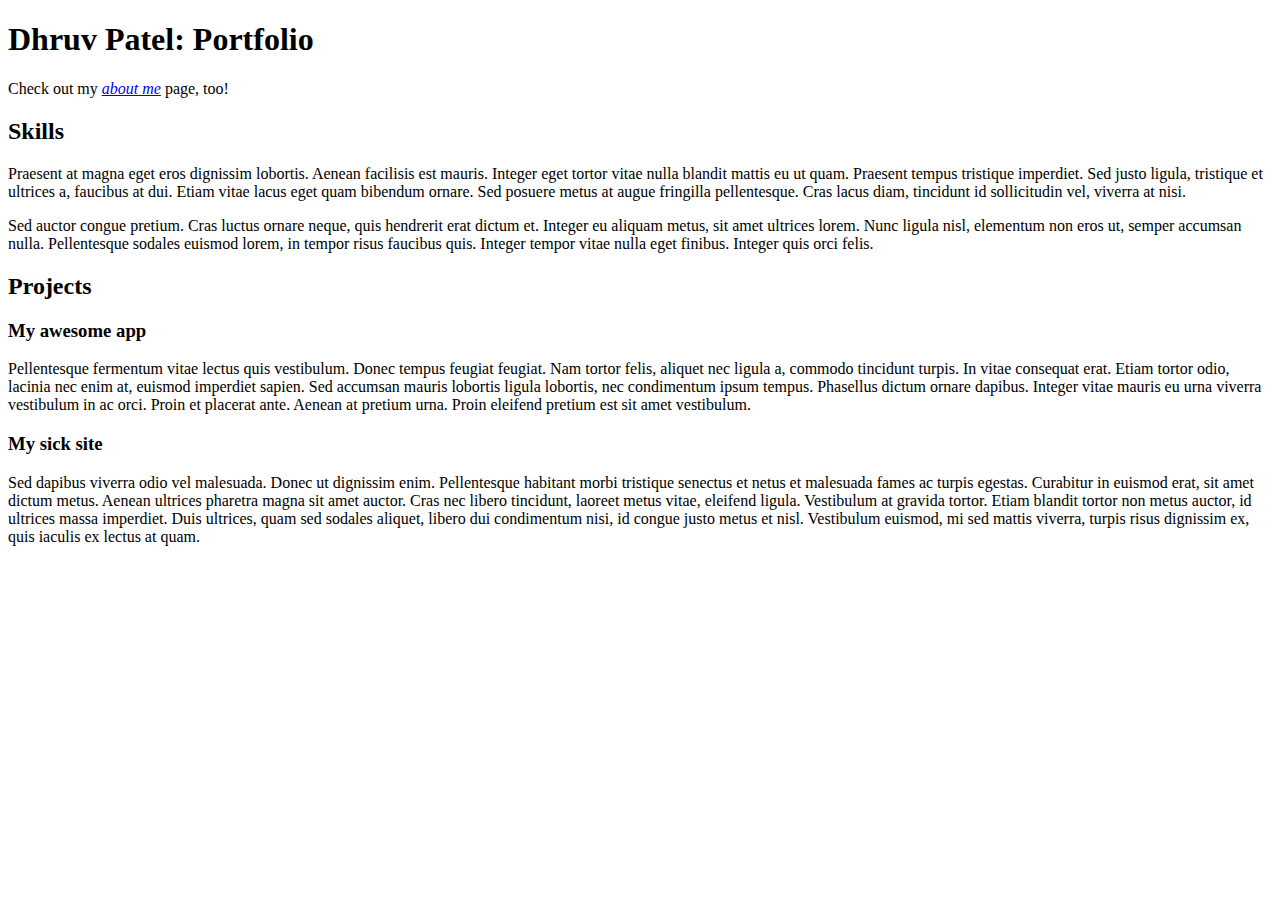
==== portfolio.html @ f68da33c "Update names in portfolio and index" ====
<!DOCTYPE html>
<html lang="en">
  <head>
    <meta charset="UTF-8" />
    <meta name="viewport" content="width=device-width, initial-scale=1.0" />
    <link rel="stylesheet" href="./styles/main.css" />
    <title>Portfolio</title>
  </head>
  <body>
    <h1>Dhruv Patel: Portfolio</h1>

    <nav>
      <p>
        Check out my <a href="./index.html"><em>about me</em></a> page, too!
      </p>
    </nav>

    <section>
      <h2>Skills</h2>

      <p>
        Praesent at magna eget eros dignissim lobortis. Aenean facilisis est
        mauris. Integer eget tortor vitae nulla blandit mattis eu ut quam.
        Praesent tempus tristique imperdiet. Sed justo ligula, tristique et
        ultrices a, faucibus at dui. Etiam vitae lacus eget quam bibendum
        ornare. Sed posuere metus at augue fringilla pellentesque. Cras lacus
        diam, tincidunt id sollicitudin vel, viverra at nisi.
      </p>

      <p>
        Sed auctor congue pretium. Cras luctus ornare neque, quis hendrerit erat
        dictum et. Integer eu aliquam metus, sit amet ultrices lorem. Nunc
        ligula nisl, elementum non eros ut, semper accumsan nulla. Pellentesque
        sodales euismod lorem, in tempor risus faucibus quis. Integer tempor
        vitae nulla eget finibus. Integer quis orci felis.
      </p>
    </section>

    <section>
      <h2>Projects</h2>

      <div class="project">
        <h3>My awesome app</h3>

        <p>
          Pellentesque fermentum vitae lectus quis vestibulum. Donec tempus
          feugiat feugiat. Nam tortor felis, aliquet nec ligula a, commodo
          tincidunt turpis. In vitae consequat erat. Etiam tortor odio, lacinia
          nec enim at, euismod imperdiet sapien. Sed accumsan mauris lobortis
          ligula lobortis, nec condimentum ipsum tempus. Phasellus dictum ornare
          dapibus. Integer vitae mauris eu urna viverra vestibulum in ac orci.
          Proin et placerat ante. Aenean at pretium urna. Proin eleifend pretium
          est sit amet vestibulum.
        </p>
      </div>

      <div class="project">
        <h3>My sick site</h3>

        <p>
          Sed dapibus viverra odio vel malesuada. Donec ut dignissim enim.
          Pellentesque habitant morbi tristique senectus et netus et malesuada
          fames ac turpis egestas. Curabitur in euismod erat, sit amet dictum
          metus. Aenean ultrices pharetra magna sit amet auctor. Cras nec libero
          tincidunt, laoreet metus vitae, eleifend ligula. Vestibulum at gravida
          tortor. Etiam blandit tortor non metus auctor, id ultrices massa
          imperdiet. Duis ultrices, quam sed sodales aliquet, libero dui
          condimentum nisi, id congue justo metus et nisl. Vestibulum euismod,
          mi sed mattis viverra, turpis risus dignissim ex, quis iaculis ex
          lectus at quam.
        </p>
      </div>
    </section>
  </body>
</html>
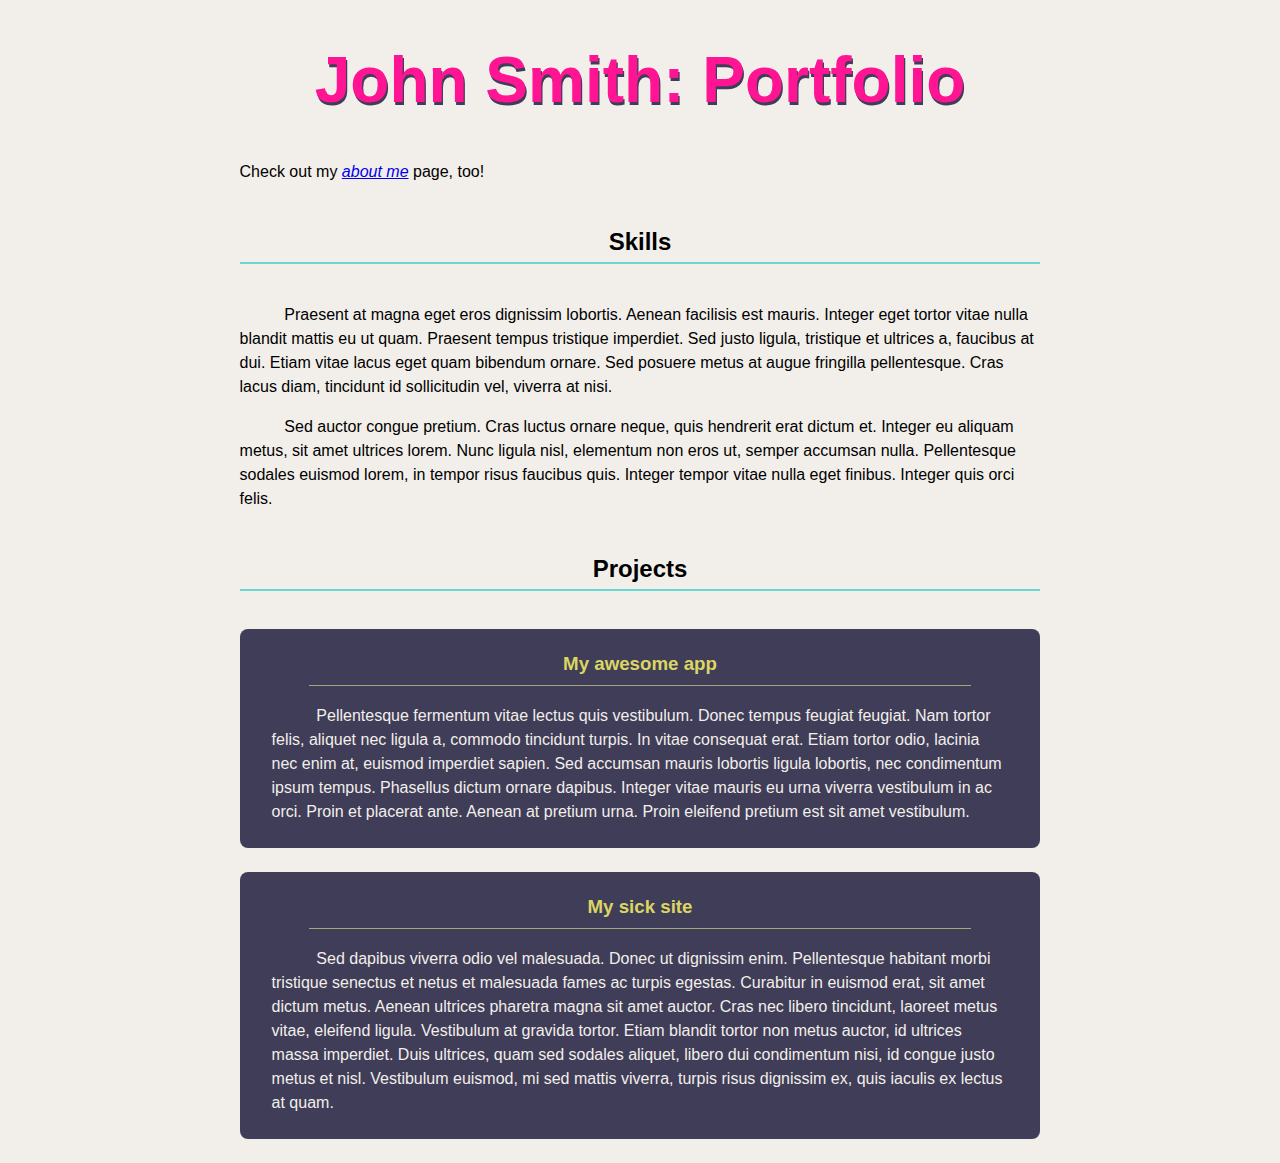
==== commit d17bbd46: "Revert "Update names in portfolio and index"" ====
--- a/portfolio.html
+++ b/portfolio.html
@@ -7,7 +7,7 @@
     <title>Portfolio</title>
   </head>
   <body>
-    <h1>Dhruv Patel: Portfolio</h1>
+    <h1>John Smith: Portfolio</h1>
 
     <nav>
       <p>
--- a/styles/main.css
+++ b/styles/main.css
@@ -0,0 +1,60 @@
+/*
+ * https://coolors.co/f2efea-fc7753-66d7d1-403d58-dbd56e
+ *
+ * #F2EFEA - Isabelline
+ * #FC7753 - Coral
+ * #66D7D1 - Tiffany Blue
+ * #403D58 - English Violet
+ * #DBD56E - Straw
+ */
+
+:root {
+    font-family: sans-serif;
+    background-color: #F2EFEA;
+    color: black;
+}
+
+body {
+    max-width: 90ch;
+    margin: 0 auto;
+    line-height: 1.5;
+}
+
+h1, h2, h3 {
+    text-align: center;
+    line-height: normal;
+}
+
+h1 {
+    font-size: 4em;
+    font-weight: 900;
+    text-shadow: 0.02em 0.04em #403D58;
+    color: deeppink;
+}
+
+h2 {
+    border-bottom: 0.1em solid #66D7D1;
+    padding: 0.25em;
+    margin: 1.6em 0;
+}
+
+section p {
+    text-indent: 2.8em;
+}
+
+.project {
+    background-color: #403D58;
+    color: #F2EFEA;
+    padding: 0.5em 2em;
+    border-radius: 0.5em;
+    margin-bottom: 1.5em;
+}
+
+.project h3 {
+    color: #DBD563;
+    margin-top: 1rem;
+    margin-left: 2em;
+    margin-right: 2em;
+    border-bottom: 0.1em solid #a6a57a;
+    padding-bottom: 0.5em;
+}
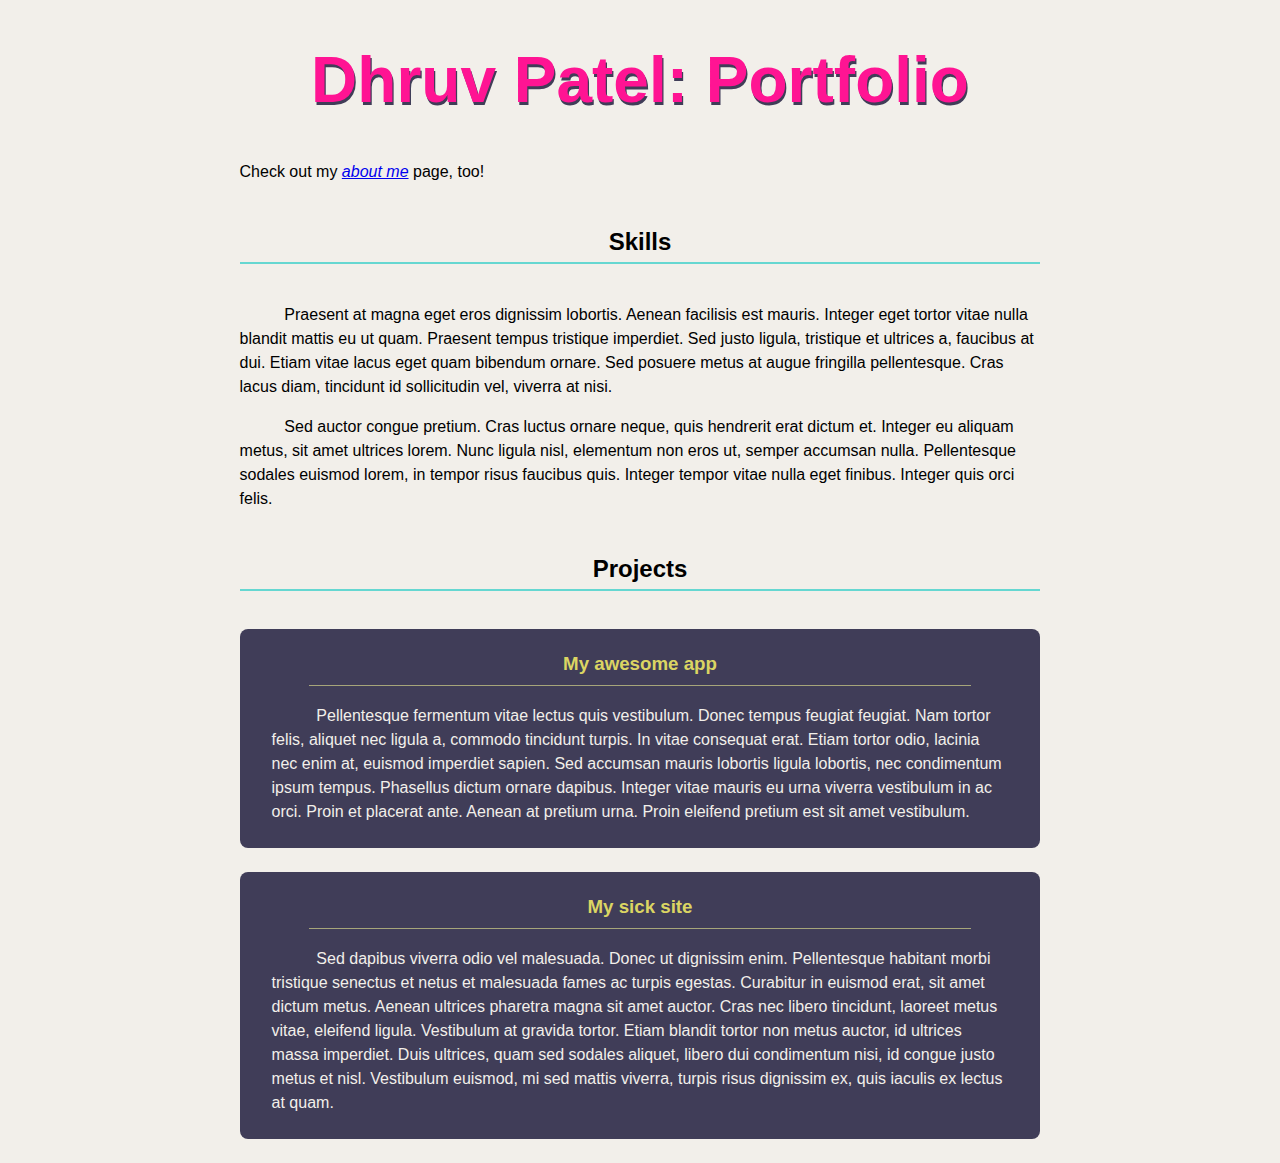
==== commit 38902d90: "forgot to chang names to my name." ====
--- a/portfolio.html
+++ b/portfolio.html
@@ -7,7 +7,7 @@
     <title>Portfolio</title>
   </head>
   <body>
-    <h1>John Smith: Portfolio</h1>
+    <h1>Dhruv Patel: Portfolio</h1>
 
     <nav>
       <p>
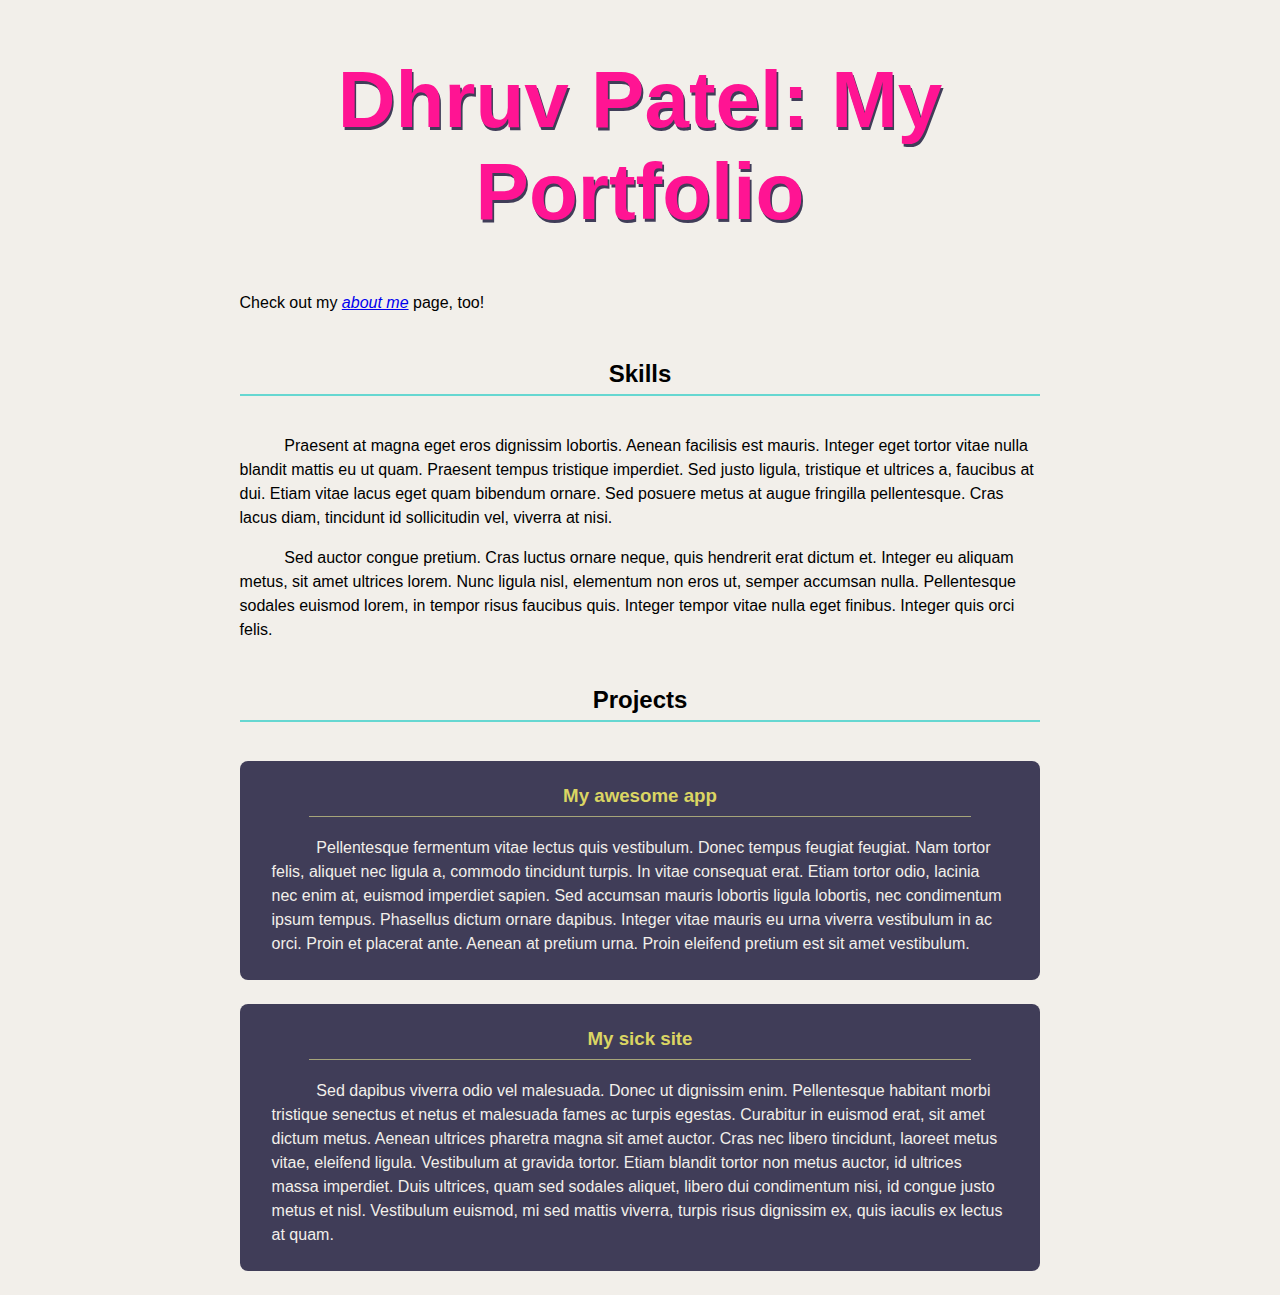
==== commit 562504ce: "Modified Text on Portfoilio page" ====
--- a/portfolio.html
+++ b/portfolio.html
@@ -7,7 +7,7 @@
     <title>Portfolio</title>
   </head>
   <body>
-    <h1>Dhruv Patel: Portfolio</h1>
+    <h1>Dhruv Patel: My Portfolio</h1>
 
     <nav>
       <p>
--- a/styles/main.css
+++ b/styles/main.css
@@ -26,7 +26,7 @@
 }
 
 h1 {
-    font-size: 4em;
+    font-size: 5em;
     font-weight: 900;
     text-shadow: 0.02em 0.04em #403D58;
     color: deeppink;
